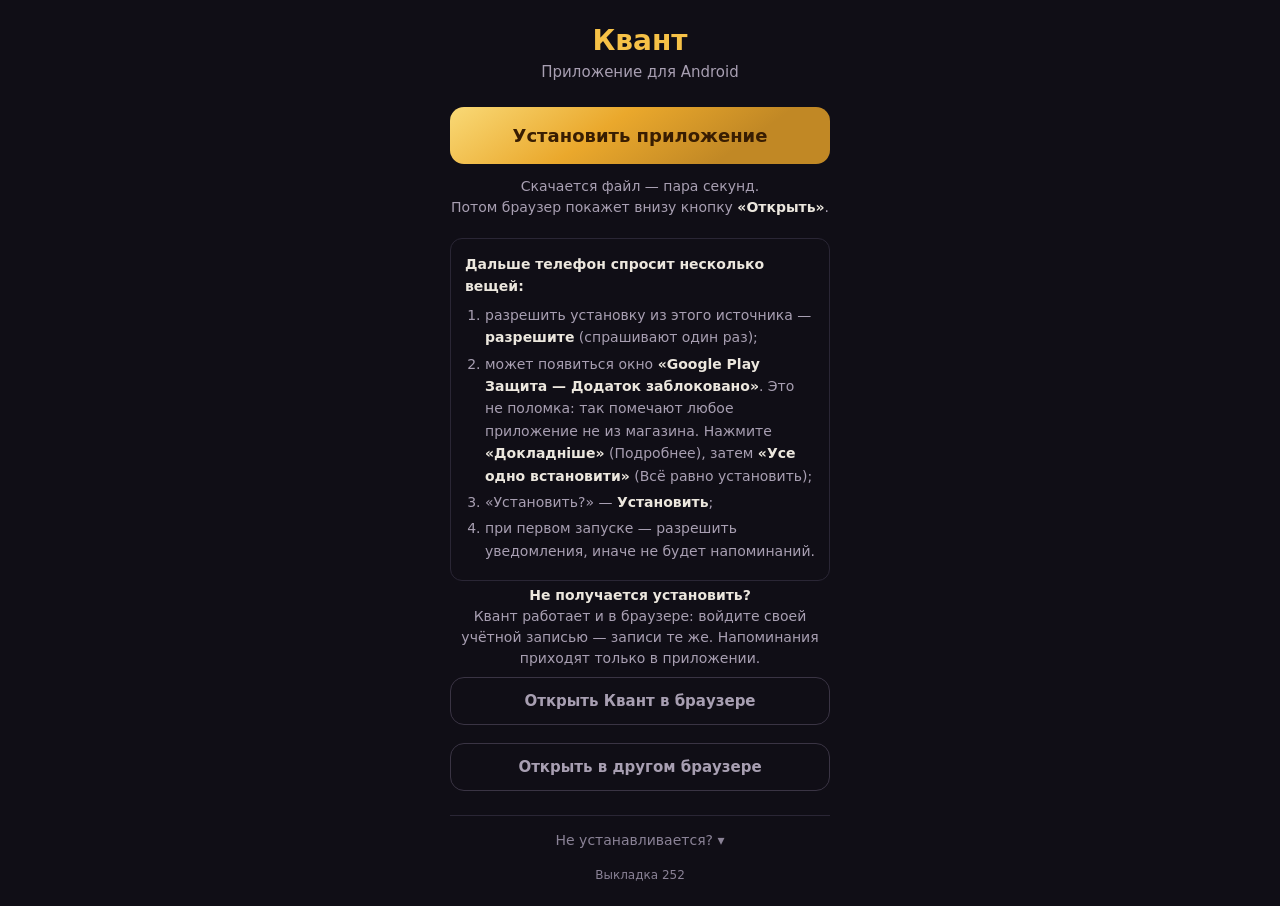
==== app/index.html @ 594b743c "Выкладка 252 из planner@150a1e2" ====
<!doctype html>
<html lang="ru">
<head>
<meta charset="utf-8">
<meta name="viewport" content="width=device-width, initial-scale=1">
<meta name="theme-color" content="#100e16">
<title>Квант — установка</title>

<!-- СТРАНИЦА УСТАНОВКИ ПРИЛОЖЕНИЯ.
     Сборка подставляет сюда номер выкладки вместо 252.

     ЕДИНСТВЕННЫЙ ПУТЬ, КОТОРЫЙ НА ANDROID РАБОТАЕТ ВСЕГДА.

     Веб-страница не имеет права ни установить приложение, ни открыть
     скачанный файл: Android запрещает это всем сайтам. Открыть файл
     может только сам браузер — своей кнопкой «Открыть», которую он
     показывает внизу экрана сразу после загрузки, и своим уведомлением
     в шторке. Поэтому вся задача страницы — скачать файл и показать,
     где эта кнопка. Больше ей делать нечего.

     ЧЕГО ЗДЕСЬ БОЛЬШЕ НЕТ И ПОЧЕМУ (11.10.2026).

     Была своя кнопка «Открыть файл» через intent:#Intent;action=
     android.intent.action.VIEW_DOWNLOADS. Она не работала, и это было
     заложено в ней самой: Chrome отбрасывает intent-ссылку без пакета
     или схемы, а имя пакета у приложения загрузок своё на каждом
     телефоне, то есть надёжно его не указать. Человек жал кнопку,
     ничего не происходило, и он справедливо писал «не работает».
     Нерабочая кнопка хуже, чем её отсутствие: она съедает доверие ко
     всей странице. Убрана совсем.

     Проверка «мессенджер ли это» по строке браузера тоже убрана как
     гадание: со снимка владельца строка оказалась
     «Chrome/154.0.0.0 Mobile Safari», без метки wv, — настоящий Chrome,
     открытый мессенджером в своём окне. Распознать это со стороны
     страницы нельзя. Вместо гадания — кнопка «Открыть в другом
     браузере», которая есть всегда.

     ГЛАВНЫЙ ПРИЁМ ВОССТАНОВЛЕНИЯ: СКАЧАТЬ ЕЩЁ РАЗ.
     Кнопка «Открыть» от браузера живёт недолго и пропадает. Вернуть её
     нельзя ничем, кроме новой загрузки — поэтому на втором шаге главной
     стоит «Скачать ещё раз»: она возвращает ту самую кнопку. Это
     единственный надёжный способ вернуть человека к установке, если он
     отвлёкся.

     ПРАВИЛО: ОДИН ШАГ — ОДНА ГЛАВНАЯ КНОПКА — ОДНА СТРОКА.
     Остальное в свёрнутом разделе «Не устанавливается?»; сам он не
     раскрывается, иначе страница превращается в простыню, которую в
     момент установки никто не читает.

     МАРОК ТЕЛЕФОНОВ ЗДЕСЬ НЕТ: у каждого производителя настройки
     называются по-своему, и неверный путь хуже, чем никакого.

     ЗАПАСНОЙ ПУТЬ — САЙТ В БРАУЗЕРЕ (16.10.2026).
     Приложение-файл ставится не везде: на Samsung оно упёрлось в «Додаток
     не встановлено» даже после «Усе одно встановити», а на iPhone файл
     поставить нельзя вообще. Сайт при этом открывается в любом браузере и
     работает так же — вход, записи, всё, кроме напоминаний: их умеет только
     приложение, а на iPhone их нет и в приложении (METHODOLOGY, раздел 10).
     Поэтому страница всегда показывает кнопку «Открыть Квант в браузере», а
     для iPhone вместо скачивания файла — инструкция «На экран Домой».

     ЕДИНСТВЕННОЕ ИСКЛЮЧЕНИЕ — «GOOGLE PLAY ЗАЩИТА», И ВОТ ПОЧЕМУ (16.10.2026).
     Она одна и та же на всех телефонах с Google, поэтому путь в ней можно
     называть без риска ошибиться. Владелец упёрся в неё на Samsung: окно
     «Додаток заблоковано» с одной видимой кнопкой «ОК», а нужный пункт
     «Усе одно встановити» спрятан под «Докладніше». Человек не знал, что
     он там, и не мог установить приложение.

     Убрать само предупреждение нельзя ни кодом, ни настройкой сборки:
     его показывает Google для любого приложения не из магазина, у которого
     нет репутации. Постоянное лекарство одно — выкладка через Google Play
     (например, закрытое тестирование), и оно требует аккаунта разработчика
     Google. Пока его нет, страница должна довести человека до нужной
     кнопки. Подписи кнопок даны на двух языках: окно показывается на языке
     телефона, и украинец увидит украинские. -->

<style>
  :root { color-scheme: dark; }
  * { box-sizing: border-box; }
  body {
    margin: 0; min-height: 100vh; padding: 24px;
    display: flex; align-items: center; justify-content: center;
    background: #100e16; color: #ece7de;
    font-family: system-ui, -apple-system, 'Segoe UI', Roboto, sans-serif;
  }
  .card { max-width: 380px; width: 100%; text-align: center; }

  h1 { font-size: 28px; margin: 0 0 6px; color: #F6C147; font-weight: 700; }
  .lead { margin: 0 0 26px; font-size: 15px; color: #a89fb2; }

  .btn {
    display: block; width: 100%; padding: 18px; margin: 0 0 12px;
    border: 0; border-radius: 14px; text-decoration: none;
    font-size: 18px; font-weight: 700; cursor: pointer; font-family: inherit;
    background: linear-gradient(145deg, #F9D976, #EAA82C 40%, #C18825 75%);
    color: #381D02;
  }
  .btn.quiet {
    background: transparent; color: #a89fb2;
    border: 1px solid #3a3444; font-size: 15px; font-weight: 600; padding: 14px;
  }

  .hint { margin: 0 0 20px; font-size: 16px; color: #ece7de; line-height: 1.5; }
  .hint b { color: #F6C147; }
  .under { margin: 0 0 20px; font-size: 14px; color: #a89fb2; line-height: 1.5; }
  .under b { color: #ece7de; }

  /* Что будет дальше — чтобы системные окна не были неожиданностью. */
  .after {
    margin: 18px 0 0; padding: 14px;
    border: 1px solid #2a2635; border-radius: 12px;
    font-size: 14px; color: #a89fb2; line-height: 1.6; text-align: left;
  }
  .after b { color: #ece7de; }
  .after ol { margin: 6px 0 0; padding-left: 20px; }
  .after li { margin-bottom: 4px; }

  .step2 { display: none; }
  body.step-2 .step1 { display: none; }
  body.step-2 .step2 { display: block; }

  .copied { font-size: 13px; color: #8fcf8f; min-height: 16px; margin: 4px 0 0; }

  details.help {
    text-align: left; margin-top: 24px;
    border-top: 1px solid #2a2635; font-size: 14px;
    line-height: 1.55; color: #a89fb2;
  }
  details.help > summary {
    padding: 14px 0 0; cursor: pointer; color: #8a8296;
    list-style: none; text-align: center;
  }
  details.help > summary::-webkit-details-marker { display: none; }
  details.help > summary::after { content: ' ▾'; }
  details.help[open] > summary::after { content: ' ▴'; }
  details.help h3 { font-size: 14px; margin: 16px 0 4px; color: #ece7de; }
  details.help p { margin: 0 0 8px; }
  details.help b { color: #ece7de; }
  details.help .ua {
    margin-top: 14px; font-size: 11px; color: #8a8296;
    word-break: break-all; line-height: 1.4;
  }

  .rel { margin-top: 16px; font-size: 12px; color: #8a8296; }

  /* Запасной путь: сайт в браузере. Виден всегда, под основной кнопкой. */
  .web { margin: 4px 0 18px; }
  .web .under { margin: 0 0 8px; }

  /* Ветка iPhone: файл поставить нельзя, остаётся сайт. Правила стоят в
     самом конце — они должны перебить показ шагов выше. */
  .ios-only { display: none; }
  body.is-ios .ios-only { display: block; }
  body.is-ios .android-only { display: none; }
  /* На iPhone запасной путь и есть основной — второй такой же блок лишний */
  body.is-ios .web { display: none; }
</style>
</head>
<body>
  <div class="card">
    <h1>Квант</h1>
    <p class="lead android-only">Приложение для Android</p>
    <p class="lead ios-only">Квант на iPhone</p>

    <!-- ВЕТКА iPHONE. Файл приложения iPhone поставить не может: Apple
         этого не разрешает. Остаётся сайт, и он работает как приложение —
         вход, записи, без адресной строки, если добавить его на экран
         «Домой». -->
    <div class="ios-only">
      <p class="hint">Для iPhone приложения-файла нет —<br>Квант открывается
         в <b>Safari</b>.</p>
      <a class="btn" href="https://presidenta.github.io/quantum-diary/">Открыть Квант</a>
      <div class="after">
        <b>Чтобы значок был на экране:</b>
        <ol>
          <li>откройте Квант в <b>Safari</b>;</li>
          <li>нажмите <b>«Поделиться»</b> (квадрат со стрелкой вверх);</li>
          <li>выберите <b>«На экран «Домой»»</b>.</li>
        </ol>
      </div>
      <p class="under" style="margin-top:14px">Напоминания на iPhone пока не
         приходят: сайт их не умеет, это ограничение Apple.</p>
    </div>

    <!-- ШАГ 1 -->
    <div class="step1 android-only">
      <a class="btn" id="download" href="quantum-diary.apk" download="kvant.apk">Установить приложение</a>
      <p class="under">Скачается файл — пара секунд.<br>
         Потом браузер покажет внизу кнопку <b>«Открыть»</b>.</p>

      <div class="after">
        <b>Дальше телефон спросит несколько вещей:</b>
        <ol>
          <li>разрешить установку из этого источника — <b>разрешите</b>
              (спрашивают один раз);</li>
          <li>может появиться окно <b>«Google Play Защита — Додаток
              заблоковано»</b>. Это не поломка: так помечают любое
              приложение не из магазина. Нажмите <b>«Докладніше»</b>
              (Подробнее), затем <b>«Усе одно встановити»</b>
              (Всё равно установить);</li>
          <li>«Установить?» — <b>Установить</b>;</li>
          <li>при первом запуске — разрешить уведомления, иначе не будет
              напоминаний.</li>
        </ol>
      </div>
    </div>

    <!-- ШАГ 2 -->
    <div class="step2 android-only">
      <p class="hint">Файл скачан.<br>
         Нажмите <b>«Открыть»</b> — она внизу экрана.</p>
      <p class="under">Кнопка пропала? Потяните шторку сверху — там
         уведомление о скачанном файле, нажмите его. Или нажмите кнопку
         ниже: загрузка повторится, и «Открыть» появится снова.</p>

      <a class="btn" id="again" href="quantum-diary.apk" download="kvant.apk">Скачать ещё раз</a>

      <div class="after">
        <b>Дальше телефон спросит:</b>
        <ol>
          <li>разрешить установку из этого источника — <b>разрешите</b>;</li>
          <li>если появится «Додаток заблоковано» — <b>«Докладніше»</b>,
              затем <b>«Усе одно встановити»</b>;</li>
          <li>«Установить?» — <b>Установить</b>;</li>
          <li>при первом запуске — разрешить уведомления.</li>
        </ol>
      </div>
    </div>

    <!-- ЗАПАСНОЙ ПУТЬ: сайт в браузере. Всегда на виду, не в свёрнутом
         разделе: человек, у которого не поставилось, должен найти его сразу. -->
    <div class="web">
      <p class="under"><b>Не получается установить?</b><br>
         Квант работает и в браузере: войдите своей учётной записью — записи
         те же. Напоминания приходят только в приложении.</p>
      <a class="btn quiet" id="openWeb" href="https://presidenta.github.io/quantum-diary/">Открыть Квант в браузере</a>
    </div>

    <button type="button" class="btn quiet android-only" id="openBrowser">Открыть в другом браузере</button>

    <details class="help android-only">
      <summary>Не устанавливается?</summary>

      <h3>«Додаток заблоковано» — Google Play Защита</h3>
      <p>Так Google помечает любое приложение не из магазина, у которого
         ещё нет репутации. Файл при этом цел, это предупреждение, а не
         ошибка.</p>
      <p>В окне видна только кнопка «ОК», а нужный пункт спрятан. Нажмите
         <b>«Докладніше»</b> (Подробнее) — ниже появится <b>«Усе одно
         встановити»</b> (Всё равно установить). Нажмите его.</p>
      <p>Если такого пункта нет: Play Маркет → значок профиля →
         <b>Play Защита</b> → ⚙ → временно выключите сканирование
         приложений, установите «Квант» и включите обратно.</p>
      <p>На Samsung может быть включён «Auto Blocker» — он блокирует любую
         установку не из магазина. Его выключают в настройках безопасности
         телефона.</p>

      <h3>«Додаток не встановлено» (Приложение не установлено)</h3>
      <p>Так телефон пишет, не называя причины. Пробуйте по порядку, после
         каждого шага — «Скачать ещё раз» и снова открыть файл:</p>
      <p><b>1.</b> Если на телефоне уже был «Квант», <b>удалите его</b>
         (Настройки → Приложения → Квант → Удалить): старый и новый
         подписаны по-разному и друг на друга не ставятся. Вместе с ним
         сотрутся записи, которых нет на сервере.</p>
      <p><b>2.</b> <b>Временно выключите сканирование Play Защиты</b>: Play
         Маркет → значок профиля → Play Защита → ⚙. Установите «Квант» и
         включите сканирование обратно. Часто именно она и срывает
         установку даже после «Усе одно встановити».</p>
      <p><b>3.</b> Перезагрузите телефон. Проверьте, что на нём есть хотя бы
         100 МБ свободного места.</p>
      <p><b>4.</b> Не помогло — <b>пользуйтесь Квантом в браузере</b>
         (кнопка выше): войдите своей учётной записью, записи те же.</p>

      <h3>«Установка заблокирована»</h3>
      <p>Обычная защита Android. В том же окне нажмите «Настройки» и
         разрешите установку — спрашивают один раз.</p>

      <h3>Телефон предлагает отправить файл на проверку</h3>
      <p>Можно согласиться: файл уйдёт на проверку в Google. Предупреждение
         это не всегда убирает — тогда действуйте по пункту выше.</p>

      <h3>Где лежит скачанный файл</h3>
      <p>В браузере: <b>⋮</b> вверху → «Загрузки» → <b>kvant.apk</b>.
         Или в приложении «Файлы» → «Загрузки».</p>

      <h3>Ничего не происходит при нажатии</h3>
      <p>Страница открыта в окошке мессенджера. Нажмите «Открыть в другом
         браузере» или скопируйте ссылку и вставьте её в браузер.</p>
      <button type="button" class="btn quiet" id="copy">Скопировать ссылку</button>
      <p class="copied" id="copied" role="status"></p>

      <p class="ua" id="ua"></p>
    </details>

    <div class="rel">Выкладка 252</div>
  </div>

<script>
(function () {
  var PAGE = 'https://presidenta.github.io/quantum-diary/app/';
  var MARK = 'kvant-skachan-kogda';
  var ZHIVET = 10 * 60 * 1000;   // шаг 2 живёт 10 минут

  /* Шаг 2 помнится по времени, а не навсегда: через десять минут файл
     либо поставлен, либо потерян, и звать человека нажимать кнопку
     браузера, которой давно нет на экране, — враньё. Хранилище обёрнуто
     в try: в режиме инкогнито обращение к нему падает, и без обёртки
     падал бы весь скрипт вместе с кнопками. */
  function zapomnit(kogda) {
    try {
      if (kogda) localStorage.setItem(MARK, String(kogda));
      else localStorage.removeItem(MARK);
    } catch (e) {}
  }
  function svezho() {
    try {
      var t = parseInt(localStorage.getItem(MARK), 10);
      return t > 0 && (Date.now() - t) < ZHIVET;
    } catch (e) { return false; }
  }

  function shag(n) {
    document.body.classList.toggle('step-2', n === 2);
    zapomnit(n === 2 ? Date.now() : 0);
  }

  /* iPhone и iPad: файл приложения им не подходит. iPad с iPadOS 13 и
     новее называет себя Макинтошем, и выдают его только касания. */
  var ua0 = navigator.userAgent || '';
  var ios = /iPhone|iPad|iPod/.test(ua0)
    || (/Macintosh/.test(ua0) && navigator.maxTouchPoints > 1);
  if (ios) document.body.classList.add('is-ios');

  if (svezho()) shag(2);

  // Обе кнопки — обычные ссылки на файл: скачивание делает сам браузер,
  // и он же показывает «Открыть». Страница только переводит экран.
  //
  // КАЖДЫЙ РАЗ — СВЕЖИЙ ФАЙЛ (18.10.2026). Адрес файла постоянный, а сайт
  // разрешает браузеру держать его в кэше 10 минут. Владелец скачал
  // приложение, пока сайт обновлялся, и получил «пакет недействителен
  // (повреждён)» — недокачанный файл; «Скачать ещё раз» могла отдать ту же
  // оборванную копию из кэша. Метка времени в адресе — новый адрес на каждое
  // нажатие, и браузер идёт за файлом на сайт заново.
  function svezhiyAdres(knopka) {
    knopka.href = 'quantum-diary.apk?t=' + Date.now();
  }
  document.getElementById('download').addEventListener('click', function () {
    svezhiyAdres(this);
    shag(2);
  });
  document.getElementById('again').addEventListener('click', function () {
    svezhiyAdres(this);
    shag(2);
  });

  /* ОТКРЫТЬ В ДРУГОМ БРАУЗЕРЕ.

     Имя браузера в intent не указано нарочно: с ним ссылка уходила бы в
     один определённый, которого на телефоне может не быть. Вместо имени
     категория BROWSABLE — «отдай тому, кто умеет открывать ссылки»,
     система сама выберет основной браузер человека.
     browser_fallback_url возвращает сюда же, если отдать некому. */
  document.getElementById('openBrowser').addEventListener('click', function () {
    var target = PAGE.replace(/^https:\/\//, '');
    window.location.href = 'intent://' + target
      + '#Intent;scheme=https;action=android.intent.action.VIEW;'
      + 'category=android.intent.category.BROWSABLE;'
      + 'S.browser_fallback_url=' + encodeURIComponent(PAGE) + ';end';
  });

  /* Запасной путь, если intent:// запрещён совсем: человек копирует
     ссылку и открывает её в браузере сам. */
  document.getElementById('copy').addEventListener('click', function () {
    var say = document.getElementById('copied');
    function ok() { say.textContent = 'Скопировано — вставьте в браузер'; }

    if (navigator.clipboard && navigator.clipboard.writeText) {
      navigator.clipboard.writeText(PAGE).then(ok, zapas);
    } else {
      zapas();
    }

    function zapas() {
      var box = document.createElement('textarea');
      box.value = PAGE;
      box.setAttribute('readonly', '');
      box.style.position = 'fixed';
      box.style.opacity = '0';
      document.body.appendChild(box);
      box.select();
      try { document.execCommand('copy'); ok(); }
      catch (e) { say.textContent = PAGE; }
      box.remove();
    }
  });

  /* Строка браузера мелким, внутри свёрнутого раздела: когда установка
     не идёт, по ней видно, из какого окна человек смотрит. По снимку
     экрана это не всегда понятно, а решает всё. */
  document.getElementById('ua').textContent = navigator.userAgent || '';
})();
</script>
</body>
</html>
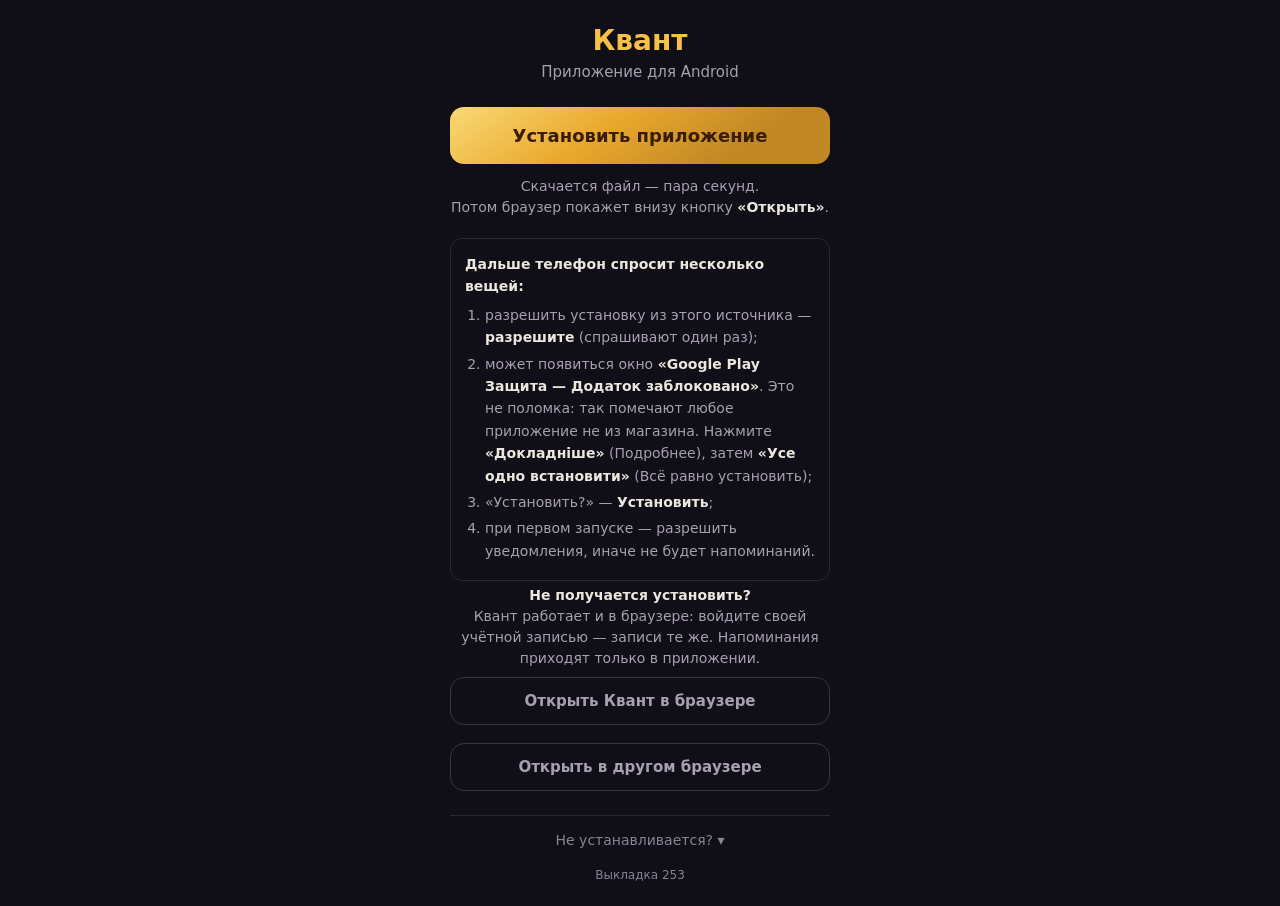
==== commit dbe91ebd: "Выкладка 253 из planner@69ad00a" ====
--- a/app/index.html
+++ b/app/index.html
@@ -7,7 +7,7 @@
 <title>Квант — установка</title>
 
 <!-- СТРАНИЦА УСТАНОВКИ ПРИЛОЖЕНИЯ.
-     Сборка подставляет сюда номер выкладки вместо 252.
+     Сборка подставляет сюда номер выкладки вместо 253.
 
      ЕДИНСТВЕННЫЙ ПУТЬ, КОТОРЫЙ НА ANDROID РАБОТАЕТ ВСЕГДА.
 
@@ -293,7 +293,7 @@
       <p class="ua" id="ua"></p>
     </details>
 
-    <div class="rel">Выкладка 252</div>
+    <div class="rel">Выкладка 253</div>
   </div>
 
 <script>
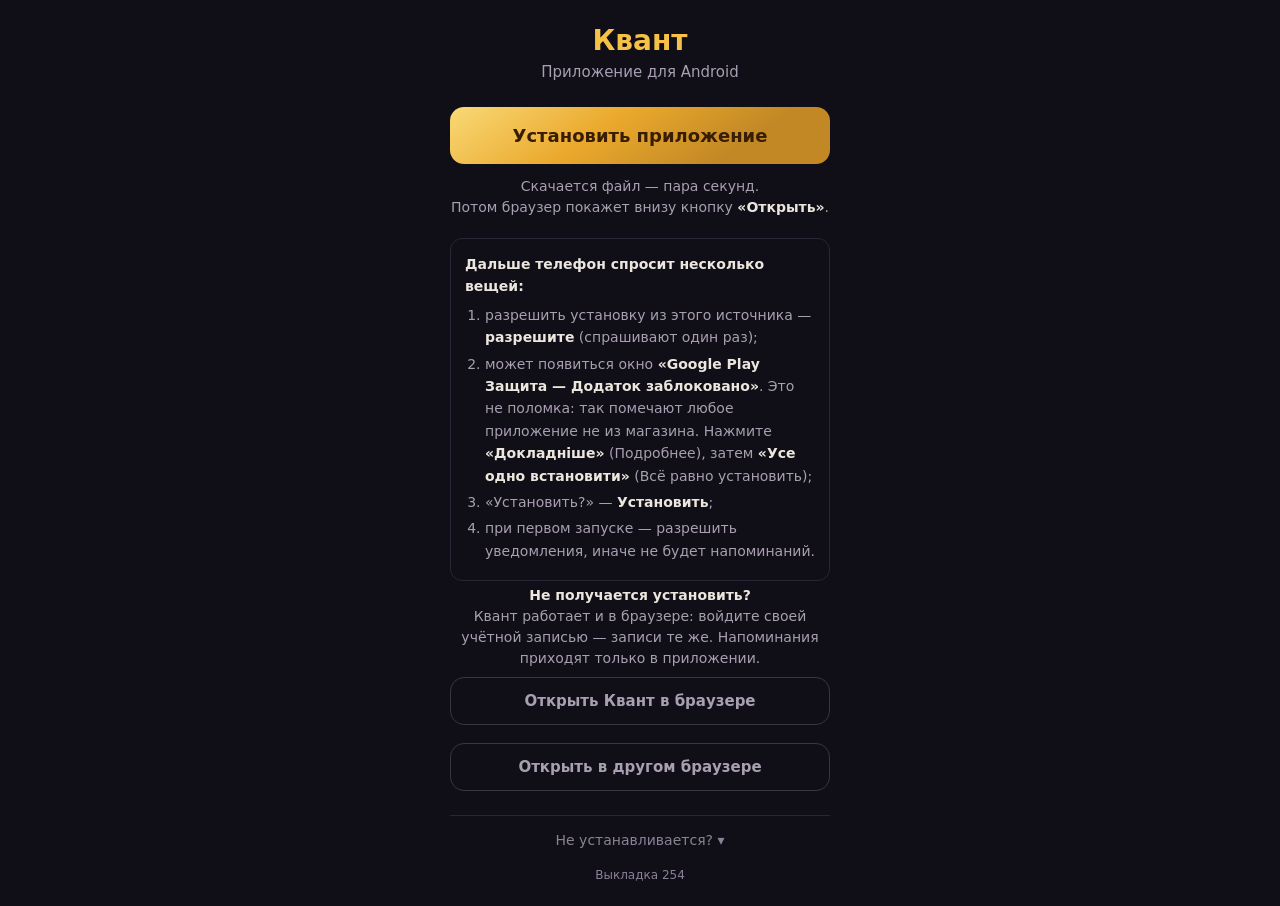
==== commit 85fab745: "Выкладка 254 из planner@20e1296" ====
--- a/app/index.html
+++ b/app/index.html
@@ -7,7 +7,7 @@
 <title>Квант — установка</title>
 
 <!-- СТРАНИЦА УСТАНОВКИ ПРИЛОЖЕНИЯ.
-     Сборка подставляет сюда номер выкладки вместо 253.
+     Сборка подставляет сюда номер выкладки вместо 254.
 
      ЕДИНСТВЕННЫЙ ПУТЬ, КОТОРЫЙ НА ANDROID РАБОТАЕТ ВСЕГДА.
 
@@ -293,7 +293,7 @@
       <p class="ua" id="ua"></p>
     </details>
 
-    <div class="rel">Выкладка 253</div>
+    <div class="rel">Выкладка 254</div>
   </div>
 
 <script>
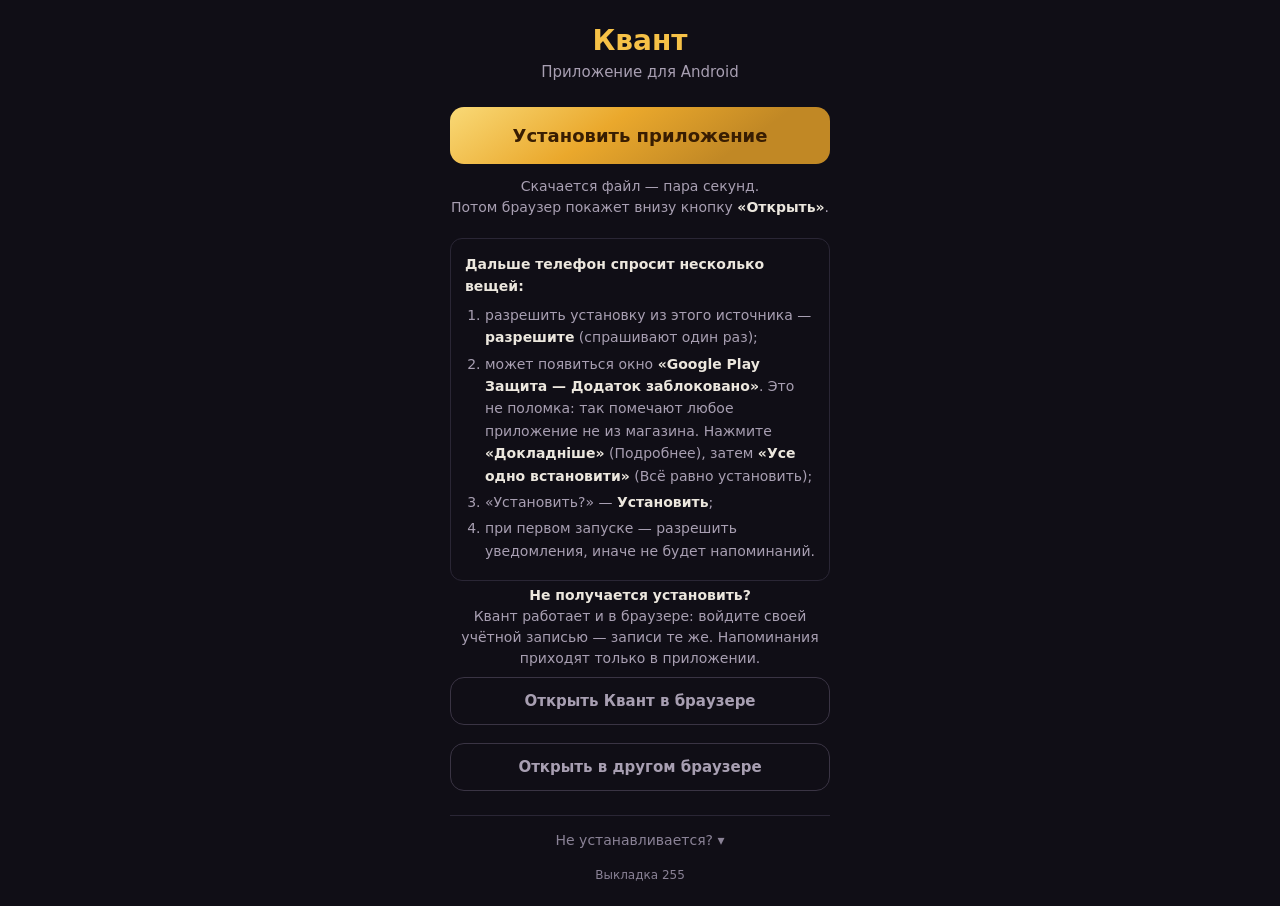
==== commit fd3de4f7: "Выкладка 255 из planner@1a1649f" ====
--- a/app/index.html
+++ b/app/index.html
@@ -7,7 +7,7 @@
 <title>Квант — установка</title>
 
 <!-- СТРАНИЦА УСТАНОВКИ ПРИЛОЖЕНИЯ.
-     Сборка подставляет сюда номер выкладки вместо 254.
+     Сборка подставляет сюда номер выкладки вместо 255.
 
      ЕДИНСТВЕННЫЙ ПУТЬ, КОТОРЫЙ НА ANDROID РАБОТАЕТ ВСЕГДА.
 
@@ -293,7 +293,7 @@
       <p class="ua" id="ua"></p>
     </details>
 
-    <div class="rel">Выкладка 254</div>
+    <div class="rel">Выкладка 255</div>
   </div>
 
 <script>
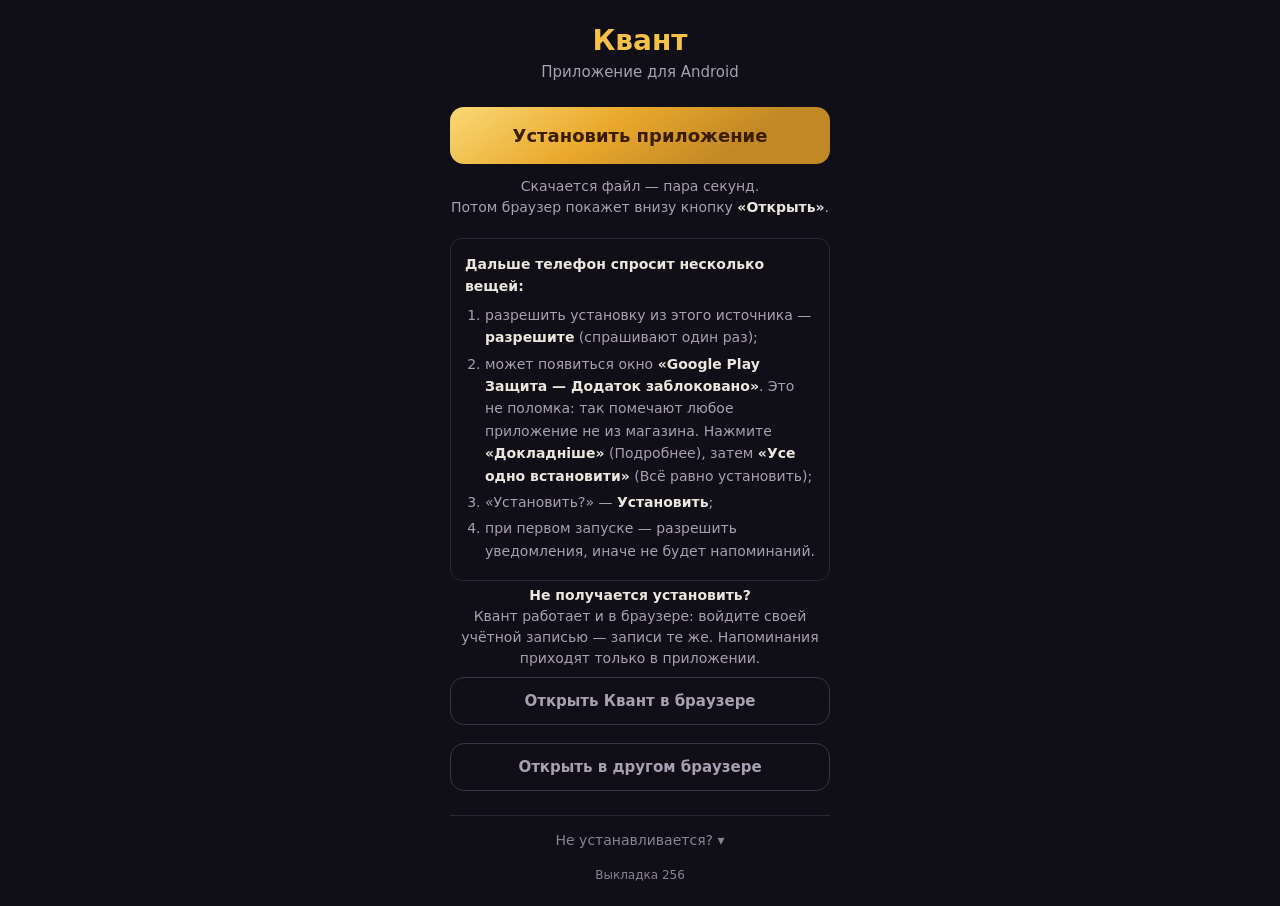
==== commit 36886bb7: "Выкладка 256 из planner@5175827" ====
--- a/app/index.html
+++ b/app/index.html
@@ -7,7 +7,7 @@
 <title>Квант — установка</title>
 
 <!-- СТРАНИЦА УСТАНОВКИ ПРИЛОЖЕНИЯ.
-     Сборка подставляет сюда номер выкладки вместо 255.
+     Сборка подставляет сюда номер выкладки вместо 256.
 
      ЕДИНСТВЕННЫЙ ПУТЬ, КОТОРЫЙ НА ANDROID РАБОТАЕТ ВСЕГДА.
 
@@ -293,7 +293,7 @@
       <p class="ua" id="ua"></p>
     </details>
 
-    <div class="rel">Выкладка 255</div>
+    <div class="rel">Выкладка 256</div>
   </div>
 
 <script>
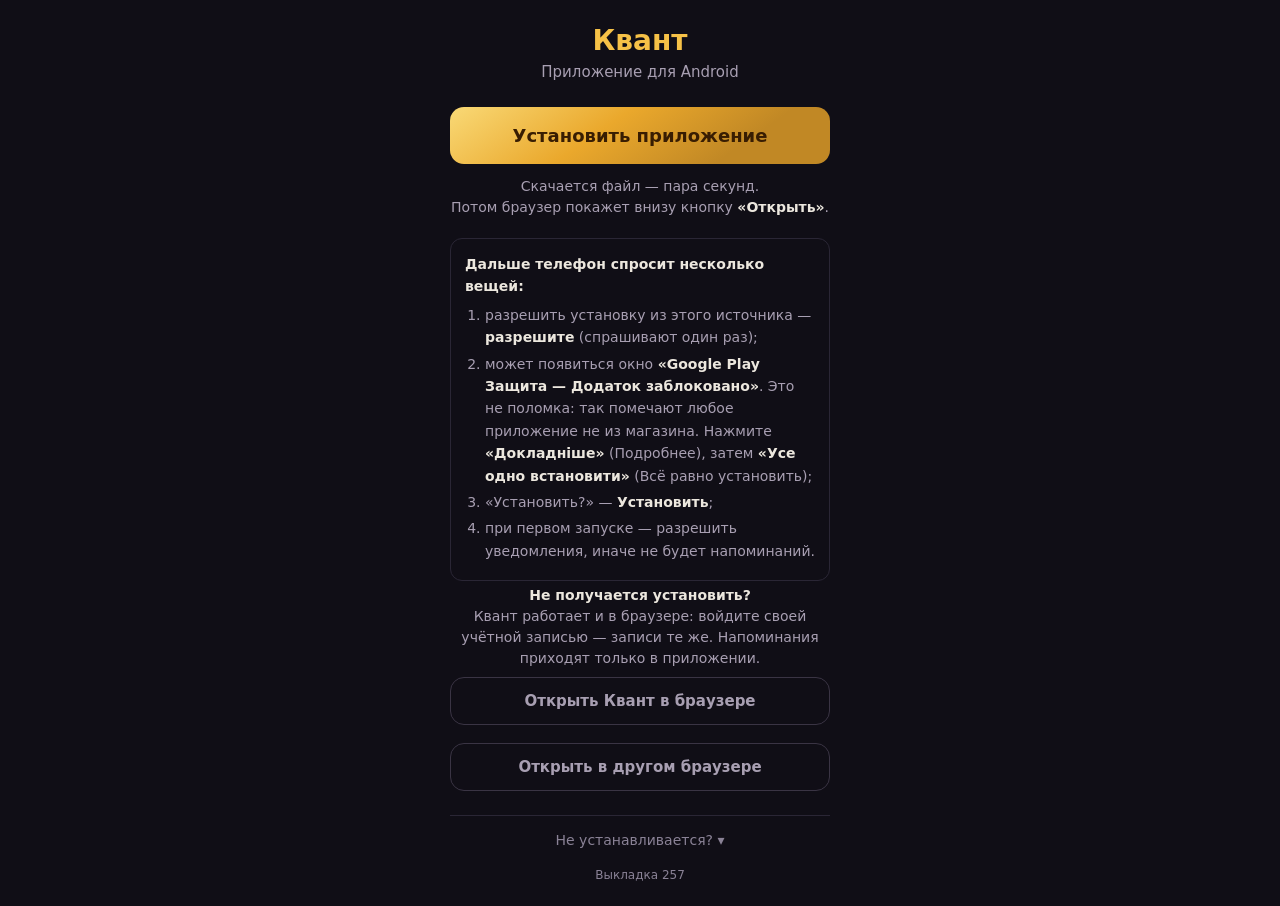
==== commit d5026b10: "Выкладка 257 из planner@06308bc" ====
--- a/app/index.html
+++ b/app/index.html
@@ -7,7 +7,7 @@
 <title>Квант — установка</title>
 
 <!-- СТРАНИЦА УСТАНОВКИ ПРИЛОЖЕНИЯ.
-     Сборка подставляет сюда номер выкладки вместо 256.
+     Сборка подставляет сюда номер выкладки вместо 257.
 
      ЕДИНСТВЕННЫЙ ПУТЬ, КОТОРЫЙ НА ANDROID РАБОТАЕТ ВСЕГДА.
 
@@ -293,7 +293,7 @@
       <p class="ua" id="ua"></p>
     </details>
 
-    <div class="rel">Выкладка 256</div>
+    <div class="rel">Выкладка 257</div>
   </div>
 
 <script>
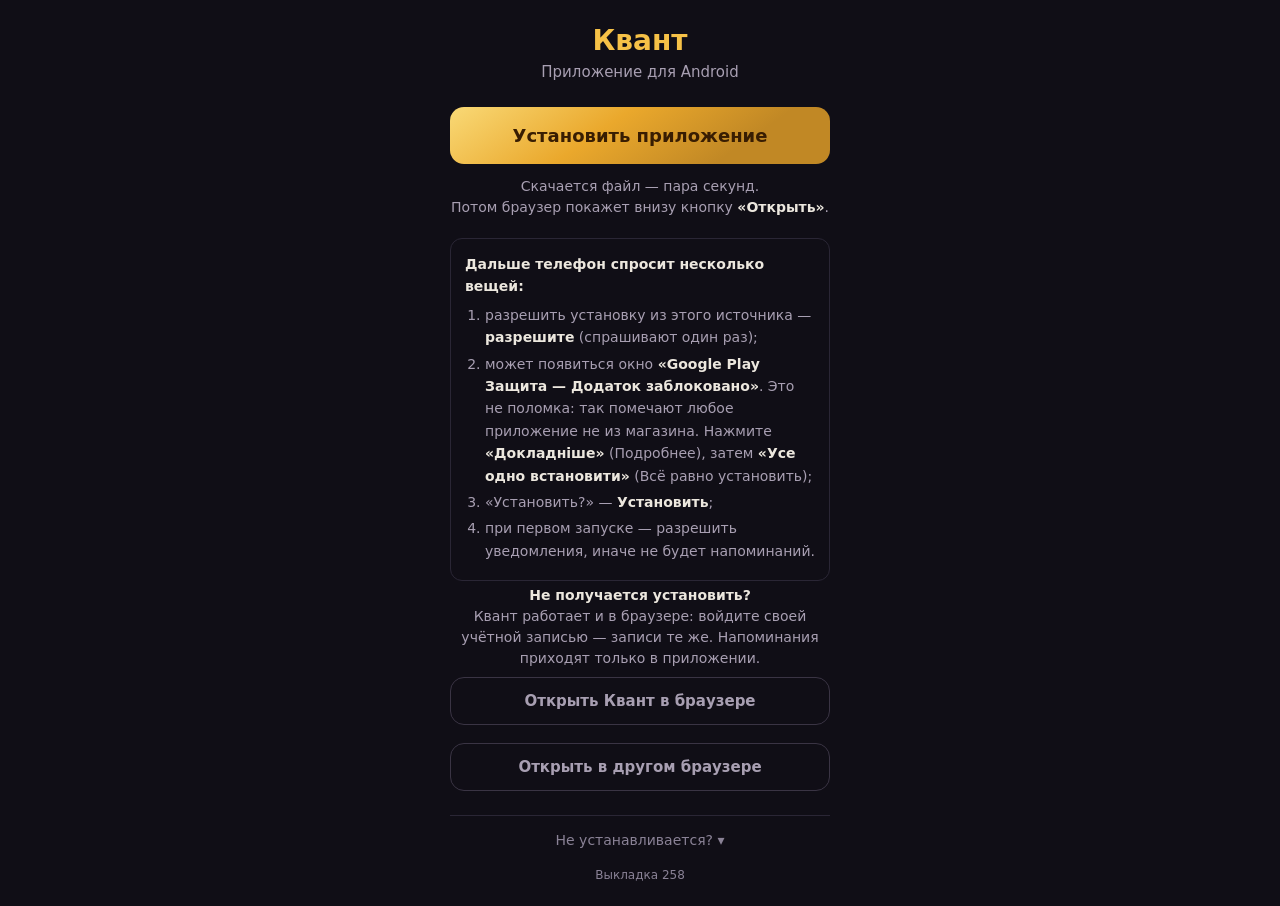
==== commit 0eee2162: "Выкладка 258 из planner@c33409d" ====
--- a/app/index.html
+++ b/app/index.html
@@ -7,7 +7,7 @@
 <title>Квант — установка</title>
 
 <!-- СТРАНИЦА УСТАНОВКИ ПРИЛОЖЕНИЯ.
-     Сборка подставляет сюда номер выкладки вместо 257.
+     Сборка подставляет сюда номер выкладки вместо 258.
 
      ЕДИНСТВЕННЫЙ ПУТЬ, КОТОРЫЙ НА ANDROID РАБОТАЕТ ВСЕГДА.
 
@@ -293,7 +293,7 @@
       <p class="ua" id="ua"></p>
     </details>
 
-    <div class="rel">Выкладка 257</div>
+    <div class="rel">Выкладка 258</div>
   </div>
 
 <script>
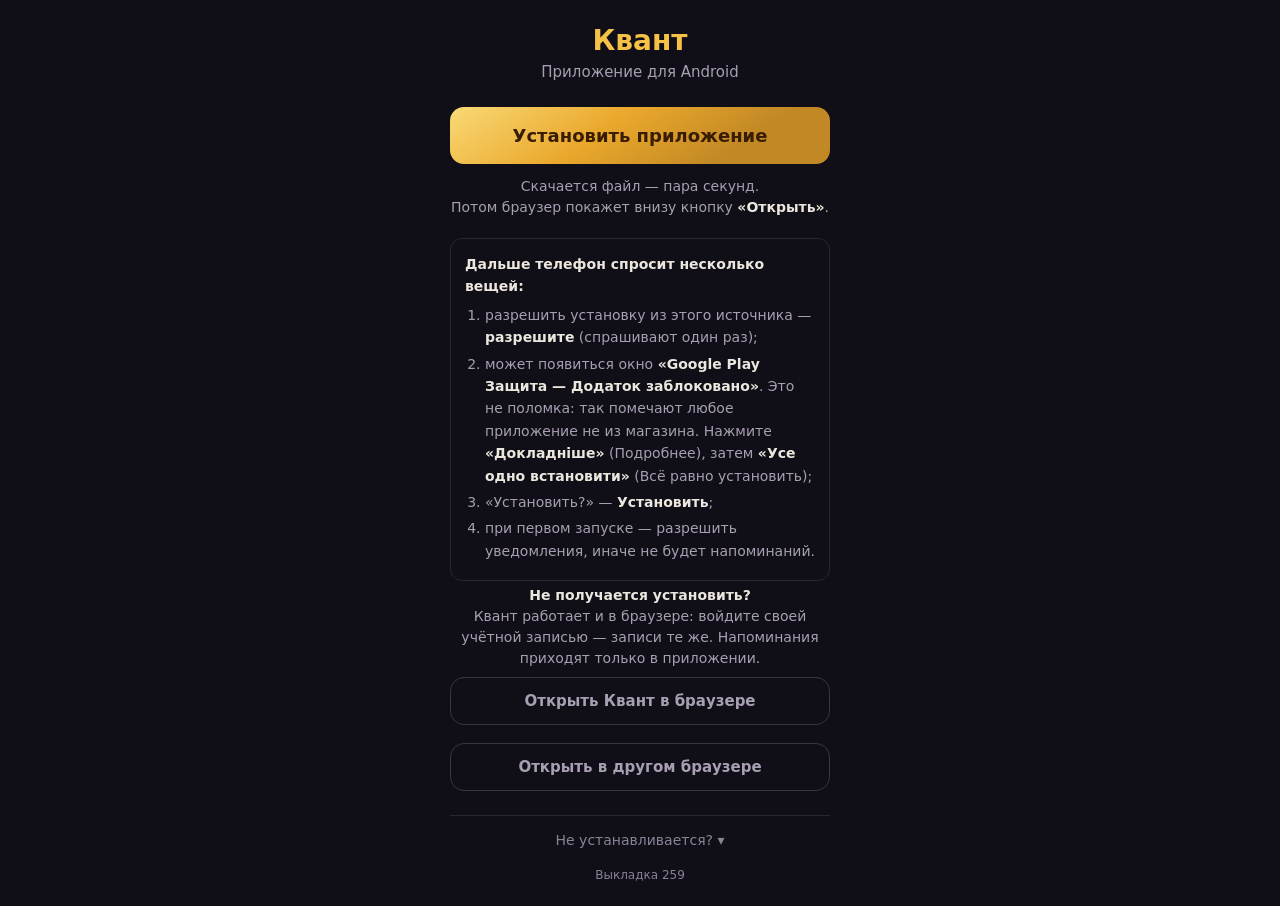
==== commit 7cacf637: "Выкладка 259 из planner@ab791f9" ====
--- a/app/index.html
+++ b/app/index.html
@@ -7,7 +7,7 @@
 <title>Квант — установка</title>
 
 <!-- СТРАНИЦА УСТАНОВКИ ПРИЛОЖЕНИЯ.
-     Сборка подставляет сюда номер выкладки вместо 258.
+     Сборка подставляет сюда номер выкладки вместо 259.
 
      ЕДИНСТВЕННЫЙ ПУТЬ, КОТОРЫЙ НА ANDROID РАБОТАЕТ ВСЕГДА.
 
@@ -293,7 +293,7 @@
       <p class="ua" id="ua"></p>
     </details>
 
-    <div class="rel">Выкладка 258</div>
+    <div class="rel">Выкладка 259</div>
   </div>
 
 <script>
